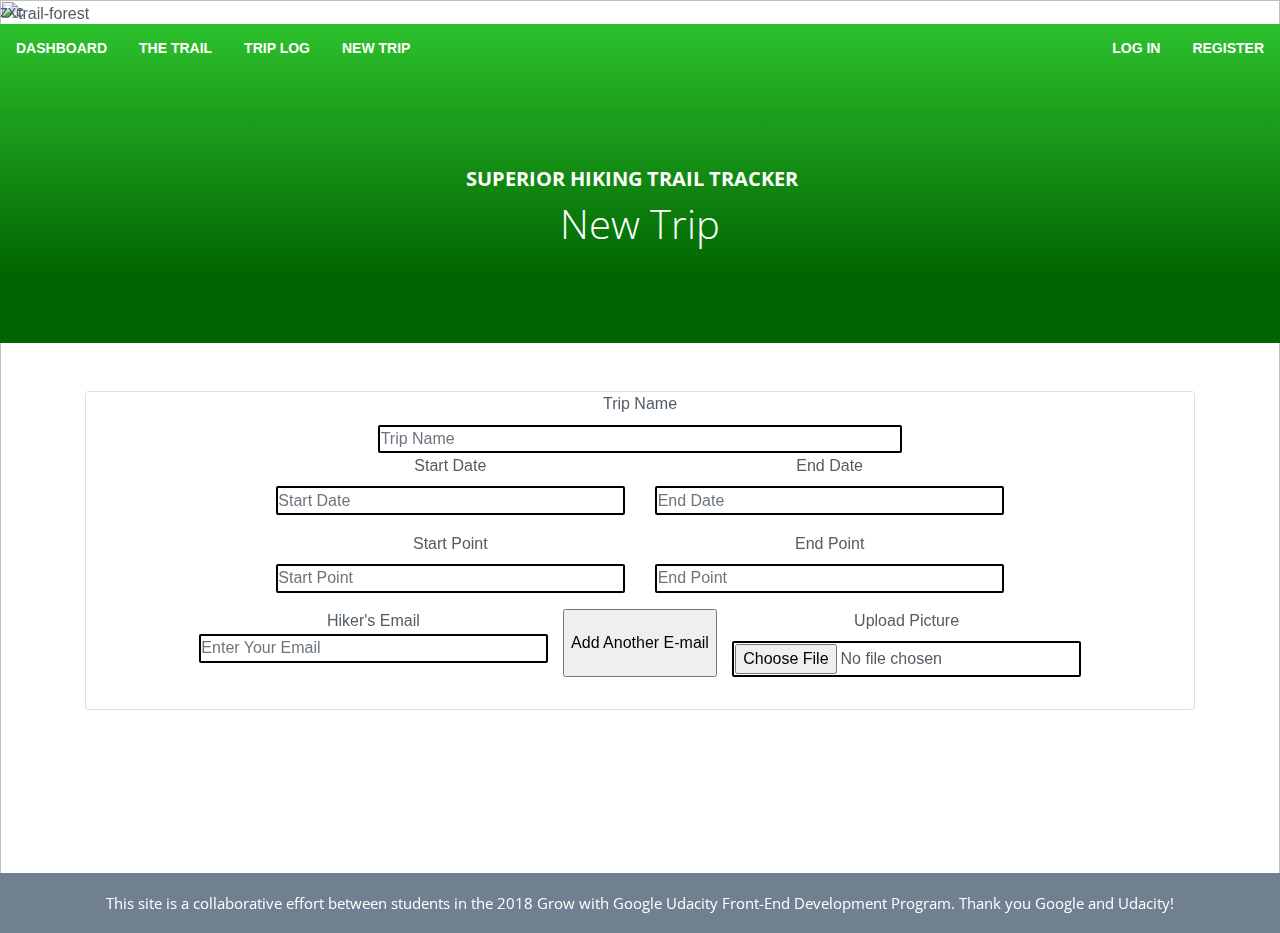
==== newtrip.html @ f3eda433 "Create Form, Add Background Image, Add CSS and JS To newTrip" ====
zxc<!DOCTYPE html>
<html>

<head>
  <!-- ====================== MASTER MASTER SECTION ============= -->
  <meta http-equiv="Content-Type" content="text/html; charset=UTF-8" />
  <meta http-equiv="X-UA-Compatible" content="IE=edge">
  <!-- <link rel="shortcut icon" href="favicon.ico" type="image/x-icon"> -->
  <meta name="viewport" content="width=device-width, initial-scale=1, shrink-to-fit=no">

  <!-- ========= WEBSITES META INFORMATION INCLUDING STATUS BAR COLOR FOR MOBILE BROWSERS ========== -->
  <meta name="description" content="SHT - New Trip 💪">
  <meta name="msapplication-TileColor" content="#006400">
  <meta name="theme-color" content="#006400">
  <meta name="apple-mobile-web-app-status-bar-style" content="#006400" />

  <!-- ============= SOCIAL MEDIA META PROPERTIES ================== -->
  <meta property="og:locale" content="en_US" />
  <meta property="og:type" content="website" />
  <meta property="og:title" content="SHT - New Trip 💪" />
  <meta property="og:url" content="" />
  <meta property="og:site_name" content="SHT Tracker" />
  <meta property="og:image" content="/images/img_2372.jpg" />
  <meta name="twitter:card" content="summary_large_image" />
  <meta name="twitter:title" content="SHT - New Trip 💪" />

  <title>SHT - New Trip 💪</title>

  <!-- ======== CSS STYLESHEETS INCLUDING BOOTSTRAP 4 (https://getbootstrap.com) AND OPEN SANS FONT FROM GOOGLE ========= -->
  <link rel="stylesheet" href="https://maxcdn.bootstrapcdn.com/bootstrap/4.0.0/css/bootstrap.min.css" integrity="sha384-Gn5384xqQ1aoWXA+058RXPxPg6fy4IWvTNh0E263XmFcJlSAwiGgFAW/dAiS6JXm" crossorigin="anonymous">
  <link href="https://maxcdn.bootstrapcdn.com/font-awesome/4.7.0/css/font-awesome.min.css" rel="stylesheet" integrity="sha384-wvfXpqpZZVQGK6TAh5PVlGOfQNHSoD2xbE+QkPxCAFlNEevoEH3Sl0sibVcOQVnN" crossorigin="anonymous">
  <script defer src="https://use.fontawesome.com/releases/v5.0.8/js/all.js"></script>
  <link rel="stylesheet" href="https://fonts.googleapis.com/css?family=Open+Sans:300,400,400i,600,700">
  <link rel="stylesheet" href="stylesheets/reboot.css">
  <link rel="stylesheet" href="stylesheets/style.css">
  <!-- ======== PAGE SPECIFIC STYLES ========= -->

</head>

<body>
  <!-- ========  SKIP NAVIGATION NEEDED FOR SCREEN READERS ============ -->
  <div id="skiplink" class="sr-only sr-only-focusable">
    <!-- CHANGE HREF TO ID OF MAIN CONTENT SECTION  -->
    <a href="#MainContent">skip to page content</a>
  </div>

  <!-- ========  WEBSITE NAVIGATION SECTION ============ -->
  <nav id="MainNav" class="topnav">
    <a href="dashboard.html" title="Dashboard">Dashboard</a>
    <a href="thetrail.html" title="The Trail">The Trail</a>
    <a href="triplog.html" title="Trip Log">Trip Log</a>
    <a href="newtrip.html" title="New Trip">New Trip</a>
    <a href="register.html" title="Register" class="float-right logRegister">Register</a>
    <a href="login.html" title="Log In" class="float-right logRegister">Log In</a>
    <a href="javascript:void(0);" class="icon">&#9776;</a>
    <!-- TITLE INTEGRATED WITH NAVBAR -->
    <div class="intro">
      <h3 class = "mb-4">Superior Hiking Trail Tracker <i class="fas fa-leaf"></i></h3>
      <h1>New Trip</h1>
    </div>
  </nav>

  <!-- ================ TITLE SEPARATE FROM NAVBAR SECTION (optional)============= -->
  <!-- <div class="container-fluid">
      <div class="row">
          <div class="intro">
              <h3>SHT Tracker</h3>
              <h1>New Trip</h1>
          </div>
      </div>
  </div> -->
  <!-- ================ END TITLE SEPARATE FROM NAVBAR SECTION =========== -->

  <!-- ================== NEW TRIP SECTION ========================= -->
 <div id="MainContent" class="container mt-5">
    <!-- This section needs a background image -->
   <div class="row">
    <div class="col-12">
    <img src="images/IMG_2495.JPG" class="img-fluid" alt="trail-forest">
  <!--  <h1 class="text-center mb-5">New Trip</h1>-->
    <!--<h3 class="text-center mb-3">Elements:</h3>-->
    <div class="card text-center overshadow">
     <form method="POST">
     <div class="col-sm-6 offset-sm-3">
      <label for="inputTripName">Trip Name</label>
      <input type="text" class="form-control" placeholder="Trip Name">
     </div>
     <div class="form-group row  justify-content-center">
     <div class="col-4">
       <label for="inputStartDate">Start Date</label>
       <input type="text" class="form-control" placeholder="Start Date">
     </div>
     <div class="col-4">
       <label for="inputEndDate">End Date</label>
       <input type="text" class="form-control" placeholder="End Date">
     </div>
    </div>
    <div class="form-group row justify-content-center">
    <div class="col-4">
     <label for="inputStartPoint">Start Point</label>
     <input type="text" class="form-control" placeholder="Start Point">
     </div>
     <div class="col-4">
      <label for="inputEndPoint">End Point</label>
      <input type="text" class="form-control" placeholder="End Point">
     </div>
    </div>
    <div class="form-group row justify-content-center">
     <div class="col-4" id="dynamicInput">
    <!--<label for="HikersEmail">Hiker's Email</label>-->
      Hiker's Email<br><input type="text" class="myEmail[] form-control" placeholder="Enter Your Email">
     </div>
      <input type="button" value="Add Another E-mail" onClick="addInput('dynamicInput');">
      <div class="col-4">
       <label for="pictureFormControlFile1">Upload Picture</label>
       <input type="file" class="form-control-file" id="pictureFormControlFile1">
      </div>
     </div>
    </form>
   </div>
  </div>
 </div>
</div>

<!--input  class="text-center">Trip Name</p></p>
    <p class="text-center">Start Date</p></p>
    <p class="text-center">End Date</p>
    <p class="text-center">Start Point (custom select)</p>
    <p class="text-center">End Point (custom select)</p>
    <p class="text-center">Hikers (e-mail inputs - dynamic)</p></p>
    <p class="text-center">Picture (file input)</p></p>
   </div>
  </div>
</div>-->


  <!-- ====================== FOOTER ============= -->
  <div id="footer" class="container-fluid mt-5 footer">
      <p class="mb-0">This site is a collaborative effort between students in the 2018 Grow with Google Udacity Front-End Development Program. Thank you Google and Udacity!</p>
  </div>

  <!-- ======== jQuery first, then Popper.js, then Bootstrap JS ========= -->
  <script src="https://ajax.googleapis.com/ajax/libs/jquery/3.3.1/jquery.min.js"></script>
  <script src="https://cdnjs.cloudflare.com/ajax/libs/popper.js/1.12.9/umd/popper.min.js" integrity="sha384-ApNbgh9B+Y1QKtv3Rn7W3mgPxhU9K/ScQsAP7hUibX39j7fakFPskvXusvfa0b4Q"
      crossorigin="anonymous"></script>
  <script src="https://maxcdn.bootstrapcdn.com/bootstrap/4.0.0/js/bootstrap.min.js" integrity="sha384-JZR6Spejh4U02d8jOt6vLEHfe/JQGiRRSQQxSfFWpi1MquVdAyjUar5+76PVCmYl"
      crossorigin="anonymous"></script>
  <script src="scripts/main.js"></script>

  <!-- ======== PAGE SPECIFIC JAVASCRIPT ========= -->
  <script src="scripts/newtrip.js"></script>

</body>

</html>
---- stylesheets/style.css ----
/* ========= SITE WIDE PROPERTIES ==========*/
* {
    -webkit-font-smoothing: antialiased;
    -moz-osx-font-smoothing: grayscale;
}

body {
    margin: 0;
    color: #525c65;

  }

 .pageFooter {
    position: fixed;
    bottom: 0;
    width: 100%;
    height: 60px;
    line-height: 60px;
    color: white;
    background: linear-gradient(275deg, #AA7ECD 0%, #D89BE3 100%);
}

.annotation {
    font-family: -apple-system, BlinkMacSystemFont, "Open Sans", "Segoe UI", "Ubuntu", Roboto, "Helvetica Neue", Arial, sans-serif;
    font-style: italic;
}

a {
    text-decoration: none;
    color: #525c65;
}

a:hover {
    text-decoration: none;
}

/* ========= STYLE GUIDE IMPLEMENTATION FOR FONTS ==========*/
h1 {
    font-family: -apple-system, BlinkMacSystemFont, "Open Sans", "Segoe UI", "Ubuntu", Roboto, "Helvetica Neue", Arial, sans-serif;
    font-size: 40px;
    font-style: normal;
    font-variant: normal;
    font-weight: 300;
    line-height: 26.4px;
}

h2 {
    font-family: -apple-system, BlinkMacSystemFont, "Open Sans", "Segoe UI", "Ubuntu", Roboto, "Helvetica Neue", Arial, sans-serif;
    font-size: 36px;
    font-style: normal;
    font-variant: normal;
    font-weight: 700;
    line-height: 26.4px;
}

h3 {
    font-family: -apple-system, BlinkMacSystemFont, "Open Sans", "Segoe UI", "Ubuntu", Roboto, "Helvetica Neue", Arial, sans-serif;
    font-size: 20px;
    font-style: normal;
    font-variant: normal;
    font-weight: 700;
    line-height: 15.4px;
}

h4 {
    font-family: -apple-system, BlinkMacSystemFont, "Open Sans", "Segoe UI", "Ubuntu", Roboto, "Helvetica Neue", Arial, sans-serif;
    font-size: 20px;
    font-style: normal;
    font-variant: normal;
    font-weight: 700;
    line-height: 15.4px;
}

.img-fluid{
    /*background-size: cover;
    background-size: 100% 100%;
    background-repeat: no-repeat;
    background-position: fixed;*/
    position: fixed;
    z-index: -50;
    top: 0;
    max-width: 100%;
    height: 100%;
    left: 0;
  }

 .card {
    background-color: rgba(255, 255, 255, 0.5);

}
input[type=text] {
    border: 2px solid black;
    border-radius: 2px;
    box-sizing: border-box;
    background-color: white;
    padding: .375px .625px;
    margin: .5px 0;
}

input[type=text]:focus {
background-color: lightblue;
}

input[type=file] {
    border: 2px solid black;
    border-radius: 2px;
    box-sizing: border-box;
    background-color: white;
    padding: .75px 1.25px;
    margin: .1px 0;
}
input[type=file]:focus {
background-color: lightblue;
}

p {
    font-family: -apple-system, BlinkMacSystemFont, "Open Sans", "Segoe UI", "Ubuntu", Roboto, "Helvetica Neue", Arial, sans-serif;
    font-size: 15px;
    font-style: normal;
    font-variant: normal;
    font-weight: 400;
    line-height: 20px;
    color: #525c65;
}

blockquote {
    font-family: -apple-system, BlinkMacSystemFont, "Open Sans", "Segoe UI", "Ubuntu", Roboto, "Helvetica Neue", Arial, sans-serif;
    font-size: 21px;
    font-style: normal;
    font-variant: normal;
    font-weight: 400;
    line-height: 30px;
}

pre {
    font-family: -apple-system, BlinkMacSystemFont, "Open Sans", "Segoe UI", "Ubuntu", Roboto, "Helvetica Neue", Arial, sans-serif;
    font-size: 13px;
    font-style: normal;
    font-variant: normal;
    font-weight: 400;
    line-height: 18.5714px;
}

/* ========= NAVBAR STYLES ==========*/
.topnav {
    overflow: hidden;
    background: linear-gradient(#32CD32 -10%, #006400 80%);
}

.topnav a {
    float: left;
    display: block;
    color: white;
    text-align: center;
    padding: 14px 16px;
    text-decoration: none;
    font-size: 14px;
    font-weight: 700;
    text-transform: uppercase;
}

.topnav a:hover {
    background: white;
    color: black;
    text-decoration: none;
}

.active {
    background-color: white;
    color: white;
}

.topnav .icon {
    display: none;
}

@media screen and (max-width: 600px) {
    .topnav a:not(:first-child) {
        display: none;
    }
    .topnav a.icon {
        float: right;
        display: block;
    }
}

@media screen and (max-width: 600px) {
    .topnav.responsive {
        position: relative;
    }
    .topnav.responsive .icon {
        position: absolute;
        right: 0;
        top: 0;
    }
    .topnav.responsive a {
        float: none;
        display: block;
        text-align: left;
    }
}

/* ========= HEADER ==========*/
.intro {
    height: 30vh;
    width: 100%;
    /* background-image: url("../images/IMG_2372.jpg"); */
    /* background-color: #006400; */
    /* background: linear-gradient(275deg, #006400 0%, #02CCBA 100%); */
    display: flex;
    flex-direction: column;
    justify-content: center;
    color: white;
    text-align: center;
    margin: 0;
}

.intro h1 {
    font-weight: 300;
}

.intro h3 {
    text-transform: uppercase;
    /* margin-bottom: 30px; */
}

/*=============== FOOTER STYLES ================*/
#MainContent {
  min-height: calc(50vh - 16px);
}

.footer {
  /* position: absolute; */
  /* bottom: 0; */
	background: #708090;
	color:white;
	height: 60px;
	display:flex;
	align-items:center;
	justify-content:center;
}
.footer p {
	color:white;
	text-align:center;
}

/*========= PAGE SPECIFIC CSS CAN GO HERE :) ==========*/

/*========= THE TRAIL PAGE FILTER BUTTONS SECTION ==========*/
@media (min-width: 768px) {
  .filterButtons {
    max-width: 504px;
  }
}

@media (min-width: 992px) {
  .filterButtons {
    max-width: 672px;
  }
}

@media (min-width: 1200px) {
  .filterButtons {
    max-width: 792px;
  }
}

.filterButtons {
  color: black;
  font-weight: 600;
}

@media (max-width: 576px) {
  .btn {
    margin-left: 1.5rem;
    margin-top: -0.5rem;
  }
}

.lne {
  line-height: normal;
}

.table-nfo,
.table-nfo > th,
.table-nfo > td {
  background-color: #28a745;
  color: white;
}

.table-hover .table-nfo:hover {
  background-color: #32CD32;
}

.table-hover .table-nfo:hover > td,
.table-hover .table-nfo:hover > th {
  background-color: #32CD32;
}
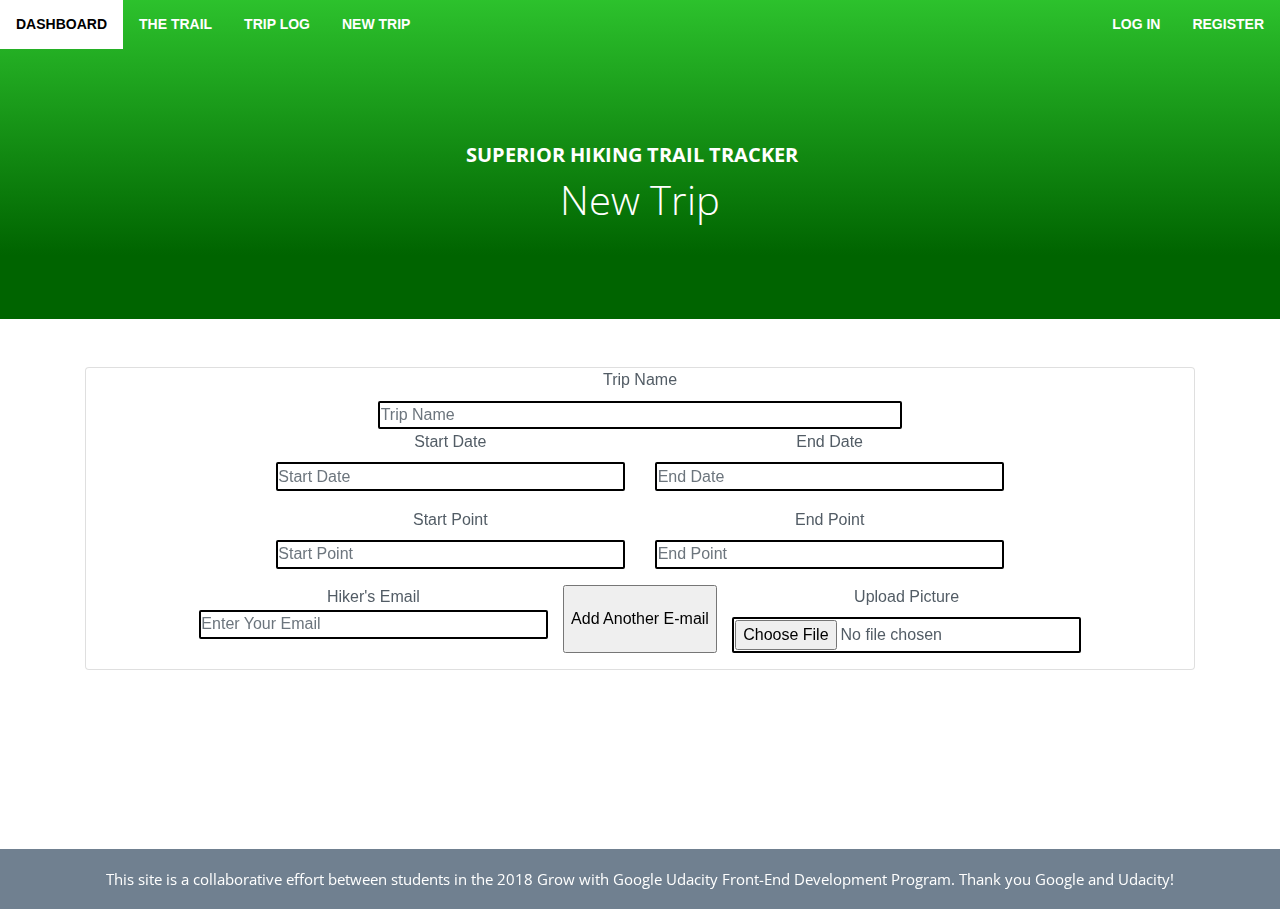
==== commit a174f21d: "Removed the Three Letters" ====
--- a/newtrip.html
+++ b/newtrip.html
@@ -1,4 +1,4 @@
-zxc<!DOCTYPE html>
+<!DOCTYPE html>
 <html>
 
 <head>
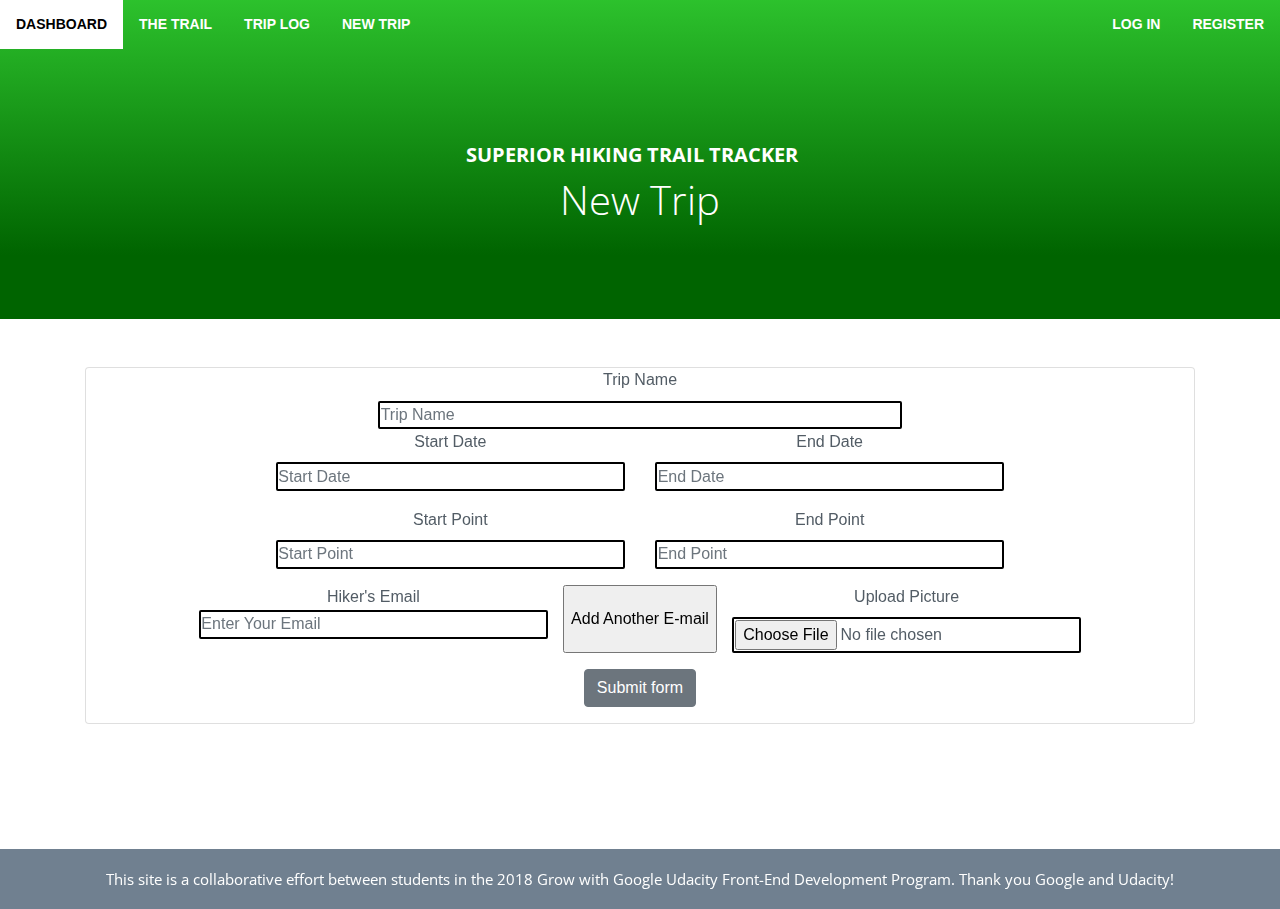
==== commit 092fa86d: "Add Submit Button To Form" ====
--- a/newtrip.html
+++ b/newtrip.html
@@ -86,34 +86,40 @@
       <input type="text" class="form-control" placeholder="Trip Name">
      </div>
      <div class="form-group row  justify-content-center">
-     <div class="col-4">
+     <div class="col-sm-4">
        <label for="inputStartDate">Start Date</label>
        <input type="text" class="form-control" placeholder="Start Date">
      </div>
-     <div class="col-4">
+     <div class="col-sm-4">
        <label for="inputEndDate">End Date</label>
        <input type="text" class="form-control" placeholder="End Date">
      </div>
     </div>
     <div class="form-group row justify-content-center">
-    <div class="col-4">
-     <label for="inputStartPoint">Start Point</label>
-     <input type="text" class="form-control" placeholder="Start Point">
+     <div class="col-sm-4">
+      <label for="inputStartPoint">Start Point</label>
+      <input type="text" class="form-control" placeholder="Start Point">
      </div>
-     <div class="col-4">
+     <div class="col-sm-4">
       <label for="inputEndPoint">End Point</label>
       <input type="text" class="form-control" placeholder="End Point">
+      </div>
      </div>
-    </div>
-    <div class="form-group row justify-content-center">
-     <div class="col-4" id="dynamicInput">
+    <div class="form-group row   justify-content-center">
+     <div class="col-sm-4" id="dynamicInput">
     <!--<label for="HikersEmail">Hiker's Email</label>-->
       Hiker's Email<br><input type="text" class="myEmail[] form-control" placeholder="Enter Your Email">
-     </div>
-      <input type="button" value="Add Another E-mail" onClick="addInput('dynamicInput');">
-      <div class="col-4">
-       <label for="pictureFormControlFile1">Upload Picture</label>
-       <input type="file" class="form-control-file" id="pictureFormControlFile1">
+      </div>
+
+        <input type="button" value="Add Another E-mail" onClick="addInput('dynamicInput');">
+
+      <div class="col-sm-4">
+        <label for="pictureFormControlFile1">Upload Picture</label>
+        <input type="file"       class="form-control-file" id="pictureFormControlFile1">
+      </div>
+      <div class="col-sm-4 mt-3">
+        <button class="btn btn-secondary" type="submit">Submit form</button>
+       </div>
       </div>
      </div>
     </form>
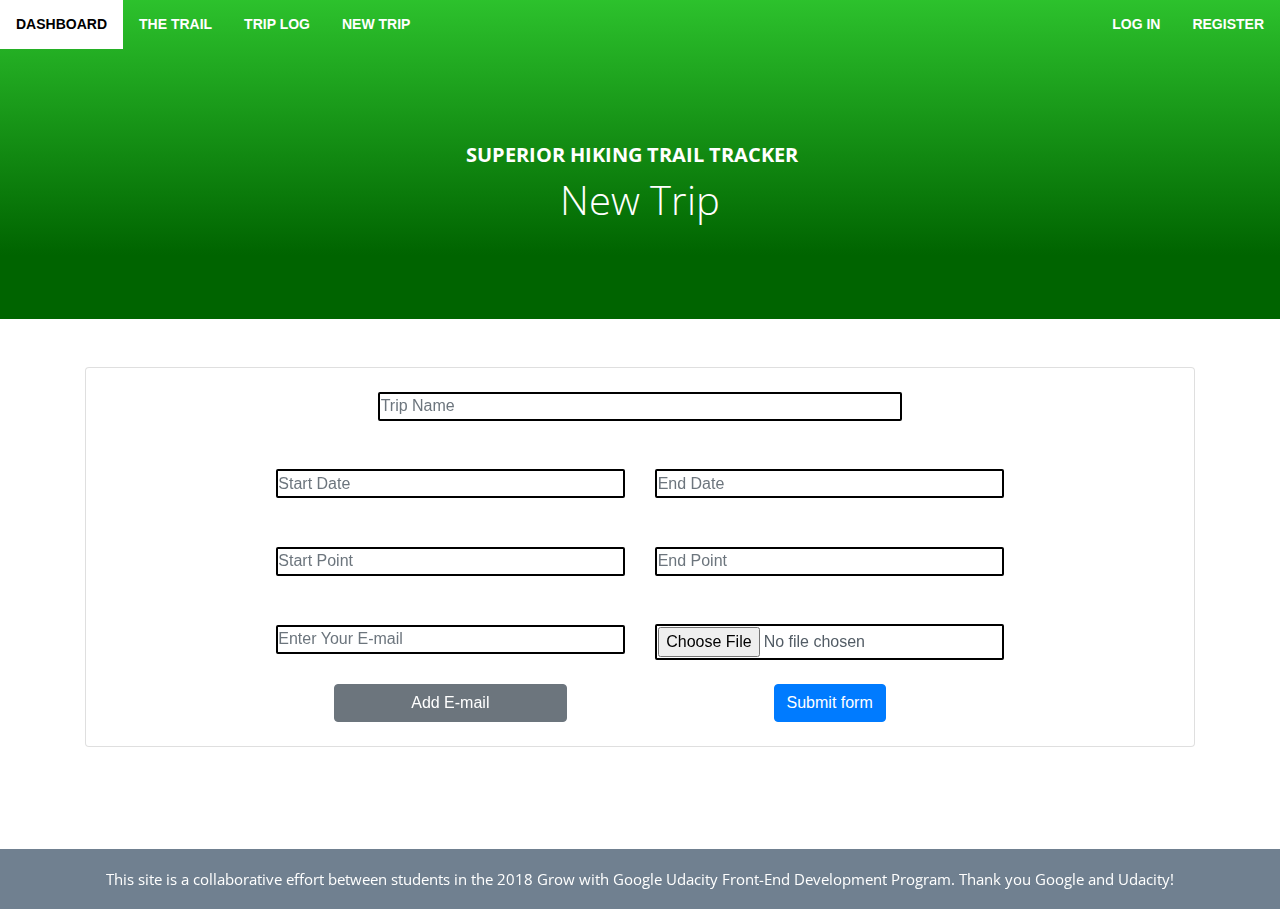
==== commit d2c045ad: "Fix Add E-mail Button and Add Class to JS File" ====
--- a/newtrip.html
+++ b/newtrip.html
@@ -77,48 +77,44 @@
    <div class="row">
     <div class="col-12">
     <img src="images/IMG_2495.JPG" class="img-fluid" alt="trail-forest">
-  <!--  <h1 class="text-center mb-5">New Trip</h1>-->
+     <!-- <h1 class="text-center mb-5">New Trip</h1>-->
     <!--<h3 class="text-center mb-3">Elements:</h3>-->
     <div class="card text-center overshadow">
      <form method="POST">
-     <div class="col-sm-6 offset-sm-3">
-      <label for="inputTripName">Trip Name</label>
+     <div class="col-sm-6 offset-sm-3 mt-4 mb-4">
       <input type="text" class="form-control" placeholder="Trip Name">
      </div>
      <div class="form-group row  justify-content-center">
-     <div class="col-sm-4">
-       <label for="inputStartDate">Start Date</label>
+      <div class="col-sm-4 mt-4 mb-2">
        <input type="text" class="form-control" placeholder="Start Date">
-     </div>
-     <div class="col-sm-4">
-       <label for="inputEndDate">End Date</label>
+      </div>
+      <div class="col-sm-4 mt-4 mb-2">
        <input type="text" class="form-control" placeholder="End Date">
-     </div>
+      </div>
     </div>
     <div class="form-group row justify-content-center">
-     <div class="col-sm-4">
-      <label for="inputStartPoint">Start Point</label>
+     <div class="col-sm-4 mt-4 mb-2">
       <input type="text" class="form-control" placeholder="Start Point">
      </div>
-     <div class="col-sm-4">
-      <label for="inputEndPoint">End Point</label>
-      <input type="text" class="form-control" placeholder="End Point">
+     <div class="col-sm-4 mt-4 mb-2">
+       <input type="text" class="form-control"  placeholder="End Point">
       </div>
      </div>
-    <div class="form-group row   justify-content-center">
-     <div class="col-sm-4" id="dynamicInput">
-    <!--<label for="HikersEmail">Hiker's Email</label>-->
-      Hiker's Email<br><input type="text" class="myEmail[] form-control" placeholder="Enter Your Email">
+     <div class="form-group row   justify-content-center">
+      <div class="col-sm-4 mt-4 mb-2" id="dynamicInput">
+       <input type="text" class="form-control" placeholder="Enter Your E-mail">
       </div>
-
-        <input type="button" value="Add Another E-mail" onClick="addInput('dynamicInput');">
-
-      <div class="col-sm-4">
-        <label for="pictureFormControlFile1">Upload Picture</label>
+      <div class="col-sm-4 mt-4 mb-2">
         <input type="file"       class="form-control-file" id="pictureFormControlFile1">
+       </div>
       </div>
-      <div class="col-sm-4 mt-3">
-        <button class="btn btn-secondary" type="submit">Submit form</button>
+      <div class="row justify-content-center">
+        <div class="col-sm-4 mb-4">
+          <input type"button" class="btn  btn-secondary btn-md" value="Add E-mail" onClick="addInput('dynamicInput');">
+        </div>
+        <div class="col-sm-4 mb-4">
+          <button class="btn btn-primary" type="submit">Submit form</button>
+        </div>
        </div>
       </div>
      </div>
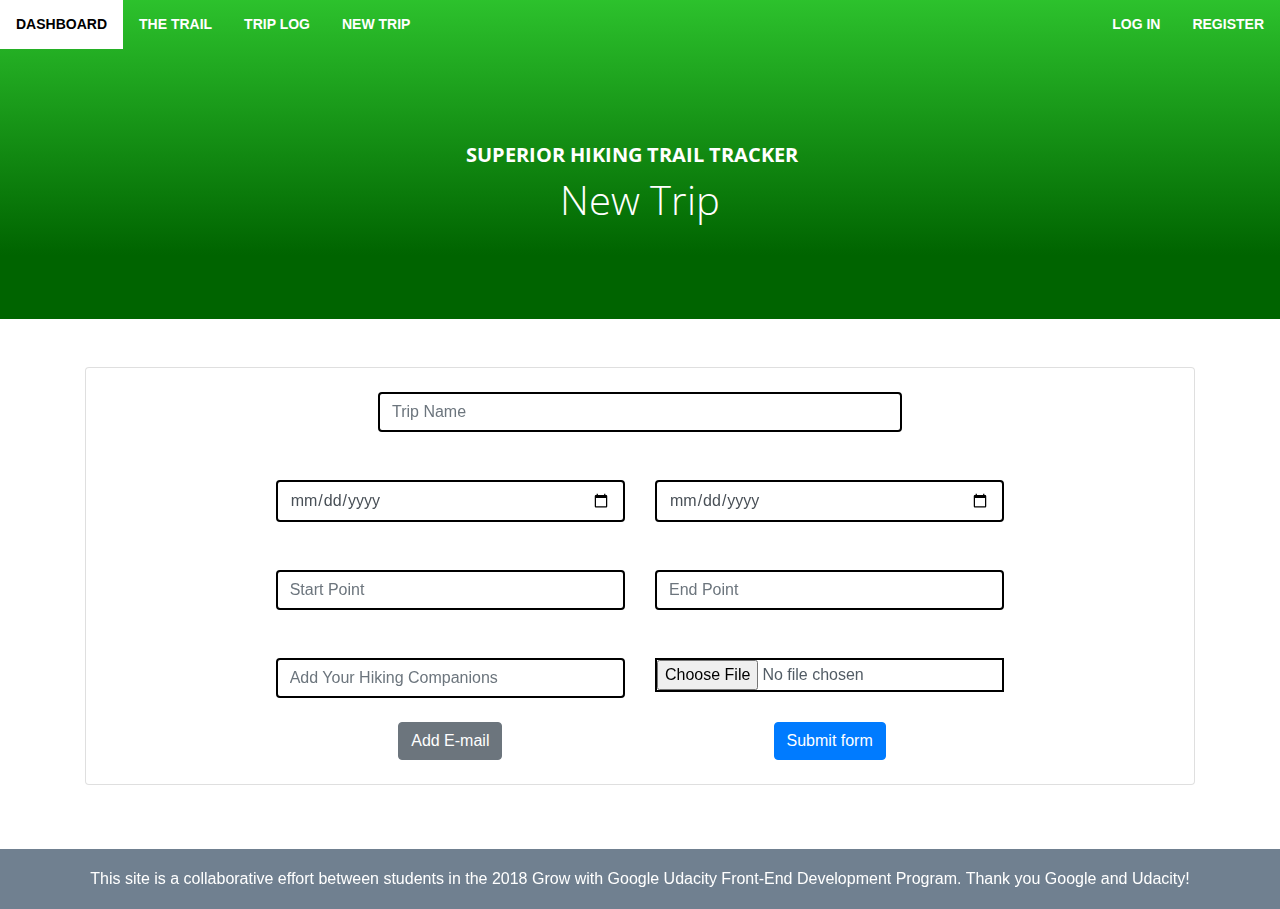
==== commit e36efd79: "Edited form CSS to remove blue highlight in inputs, changed Add E-mail to button, added autocomplete" ====
--- a/newtrip.html
+++ b/newtrip.html
@@ -86,10 +86,10 @@
      </div>
      <div class="form-group row  justify-content-center">
       <div class="col-sm-4 mt-4 mb-2">
-       <input type="text" class="form-control" placeholder="Start Date">
+       <input type="date" class="form-control" placeholder="Start Date">
       </div>
       <div class="col-sm-4 mt-4 mb-2">
-       <input type="text" class="form-control" placeholder="End Date">
+       <input type="date" class="form-control" placeholder="End Date">
       </div>
     </div>
     <div class="form-group row justify-content-center">
@@ -102,15 +102,15 @@
      </div>
      <div class="form-group row   justify-content-center">
       <div class="col-sm-4 mt-4 mb-2" id="dynamicInput">
-       <input type="text" class="form-control" placeholder="Enter Your E-mail">
+       <input type="email" autocomplete="email" class="form-control" placeholder="Add Your Hiking Companions">
       </div>
       <div class="col-sm-4 mt-4 mb-2">
-        <input type="file"       class="form-control-file" id="pictureFormControlFile1">
+        <input type="file" class="form-control-file" id="pictureFormControlFile1">
        </div>
       </div>
       <div class="row justify-content-center">
         <div class="col-sm-4 mb-4">
-          <input type"button" class="btn  btn-secondary btn-md" value="Add E-mail" onClick="addInput('dynamicInput');">
+          <button type"button" class="btn  btn-secondary btn-md" value="" onClick="addInput('dynamicInput');">Add E-mail</button>
         </div>
         <div class="col-sm-4 mb-4">
           <button class="btn btn-primary" type="submit">Submit form</button>
--- a/stylesheets/style.css
+++ b/stylesheets/style.css
@@ -88,20 +88,25 @@
     background-color: rgba(255, 255, 255, 0.5);
 
 }
-input[type=text] {
+
+input {
+  border: 2px solid black !important;
+  background-color: white;
+}
+/* input[type=text] {
     border: 2px solid black;
     border-radius: 2px;
     box-sizing: border-box;
     background-color: white;
     padding: .375px .625px;
-    margin: .5px 0;
-}
-
-input[type=text]:focus {
+    margin: .5px 0; */
+}
+
+/* input[type=text]:focus {
 background-color: lightblue;
-}
-
-input[type=file] {
+} */
+
+/* input[type=file] {
     border: 2px solid black;
     border-radius: 2px;
     box-sizing: border-box;
@@ -111,7 +116,7 @@
 }
 input[type=file]:focus {
 background-color: lightblue;
-}
+} */
 
 p {
     font-family: -apple-system, BlinkMacSystemFont, "Open Sans", "Segoe UI", "Ubuntu", Roboto, "Helvetica Neue", Arial, sans-serif;
@@ -244,6 +249,15 @@
 	text-align:center;
 }
 
+/*========= FORM INPUT CONTROL ==========*/
+
+input[type="text"], textarea {
+  background-color: white;
+  /* outline: none;
+  box-shadow:none !important;
+  border:1px solid #ccc !important; */
+}
+
 /*========= PAGE SPECIFIC CSS CAN GO HERE :) ==========*/
 
 /*========= THE TRAIL PAGE FILTER BUTTONS SECTION ==========*/
